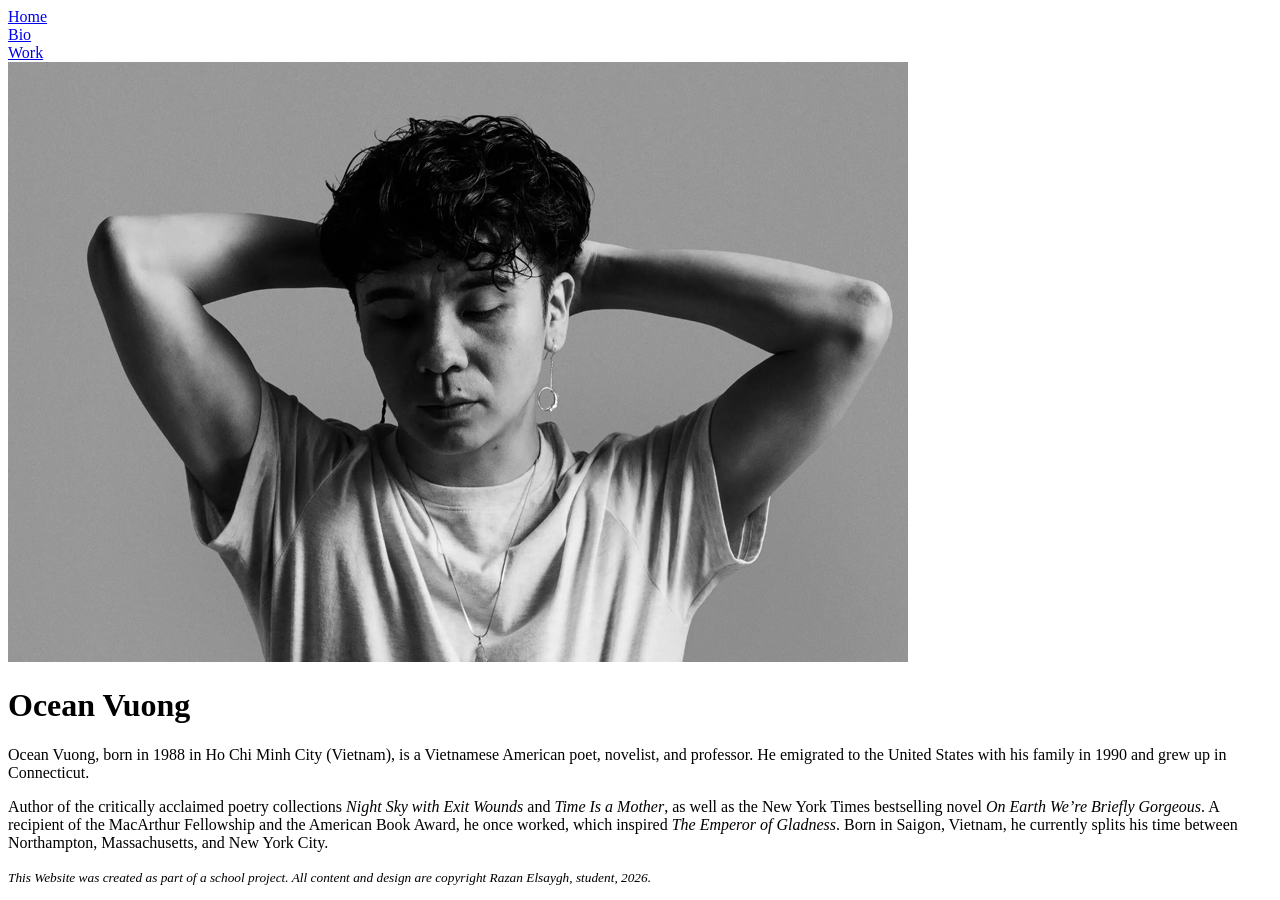
==== index.html @ 856019aa "Add files via upload" ====
<!Doctype html>
<html lang="en">
<!--All of this is invisible it is for me-->

<head>
  <meta charest="UTF-8">
  <meta name="viewport" content="width=device-width, initial-scale=1.0">
  <title> Ocean Vuong </title>

  <!--Meta description for SEO-->
  <meta name="description" content=" Explore the work of Ocean Vuong, award-wining poet and novelist, 
    author of 'On Earth We're Briefly Gorgeous' and 'Time Is a Mother'.">

  <!--Open Graph fro Social Sharing-->
  <meta property="og:title" content="Ocean Vuong">
  <meta property="og:description" content="Ocean Vuong is an award winning poet and novelist whose lyrical works,
        including 'On Earth We're Briefly Gorgeous' and 'Time Is a Mother', explore love, loss, 
        and identity with profound beauty">


  <!--Meta property="og:image" content="absolute URL"-->

  <!--Author and Copyright-->
  <meta name="Author" content="Razan Elsaygh" <meta name="copyright"
    content="copyright Razan Elsaygh,student project, 2026">

  <link rel="stylesheet" href="styles.css">
</head>

<!--Now strating to creat the website itslef-->

<body>
  <nav>
    <a href="index.html">Home</a><br>
    <a href="bio.html">Bio</a><br>
    <a href="work.html">Work</a>
  </nav>

  <!--Main Wrapper/ div = a division of space-->
  <div id="wrapper">

    <header>

      <img src="assets/Home.jpg" alt="Portrait of Ocean Vuong">
      <h1>Ocean Vuong</h1>

    </header>

    <!--Main Content-->
    <main>
      <article>
        <p>
          Ocean Vuong, born in 1988 in Ho Chi Minh City (Vietnam), is a
          Vietnamese American poet, novelist, and professor. He emigrated to the United States with his
          family in 1990 and grew up in Connecticut.
        </p>

        <p>

          Author of the critically acclaimed poetry collections<em> Night Sky with Exit Wounds</em> and <em>Time Is a
            Mother</em>, as well as the New York Times bestselling novel <em>On Earth We’re Briefly Gorgeous</em>. A
          recipient of the MacArthur
          Fellowship and the American Book Award, he once worked, which inspired <em>The Emperor of Gladness</em>. Born
          in Saigon, Vietnam, he
          currently splits his time between Northampton, Massachusetts, and New York City.

        </p>
      </article>
    </main>

    <!--Footer-->
    <small><em>This Website was created as part of a school project.
        All content and design are copyright Razan Elsaygh, student, 2026.</em></small>

  </div>


</body>

</html>
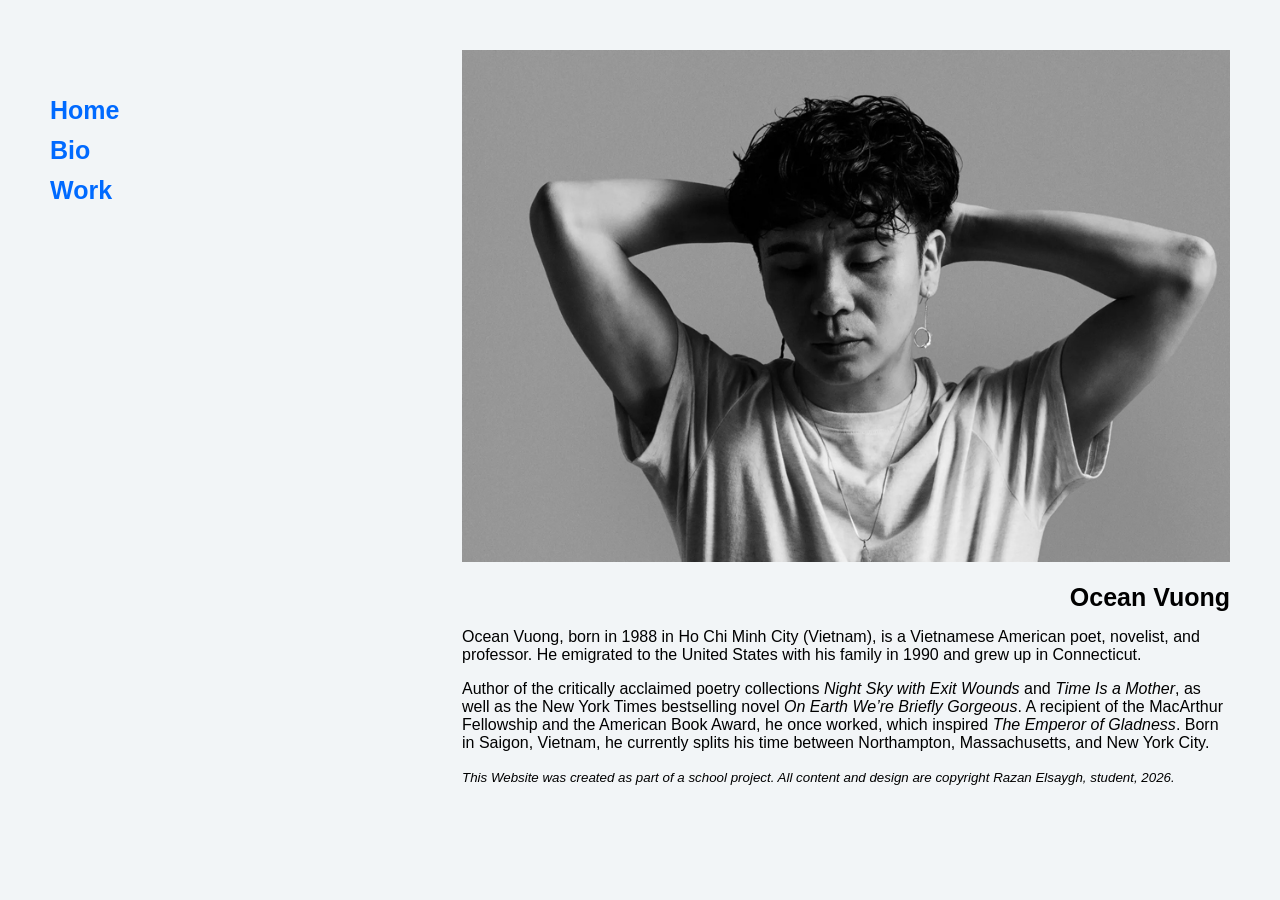
==== commit 8d473273: "Fix HTML formatting and structure issues" ====
--- a/index.html
+++ b/index.html
@@ -24,7 +24,7 @@
   <meta name="Author" content="Razan Elsaygh" <meta name="copyright"
     content="copyright Razan Elsaygh,student project, 2026">
 
-  <link rel="stylesheet" href="styles.css">
+  <link rel="stylesheet" href="Styles.css">
 </head>
 
 <!--Now strating to creat the website itslef-->
@@ -77,4 +77,4 @@
 
 </body>
 
-</html>+</html>
--- a/Styles.css
+++ b/Styles.css
@@ -0,0 +1,257 @@
+body {
+    font-family: 'Trebuchet MS', 'Lucida Sans Unicode',
+        'Lucida Grande', 'Lucida Sans', Arial, sans-serif;
+    padding: 0;
+    margin: 0;
+    background: #F2F5F7;
+}
+
+nav {
+    margin-top: 50px;
+    margin-left: 50px;
+    float: left;
+    width: 15%;
+    line-height: 20px;
+    position: fixed;
+}
+
+nav a {
+    text-decoration: none;
+    color: rgb(0, 106, 255);
+    font-weight: bold;
+    display: block;
+    font-size: 25px;
+}
+
+nav a:hover {
+    color: rgb(176, 249, 86);
+    font-size: 15px;
+}
+
+#wrapper {
+    margin-top: 50px;
+    width: 60%;
+    margin-right: 50px;
+    margin-left: auto;
+}
+
+header img {
+    width: 100%;
+    height: auto;
+}
+
+header h1 {
+    text-align: right;
+    font-size: 25px;
+    margin-bottom: 5px;
+    font-family: Verdana, Geneva, Tahoma, sans-serif;
+}
+
+header h2 {
+    margin-top: 0px;
+    margin-bottom: 30px;
+    text-align: right;
+    font-size: 20px;
+    color: rgb(83, 163, 255);
+    font-family: 'Courier New', Courier, monospace;
+
+}
+
+header h3 {
+    margin-top: 0px;
+    margin-bottom: 30px;
+    text-align: left;
+    font-size: 20px;
+    color: rgb(78, 187, 227);
+}
+
+section {
+    margin-bottom: 30px;
+    text-align: justify;
+}
+
+article h3 {
+    margin-bottom: 10px;
+    color: rgb(182, 140, 228);
+}
+
+/*Version 1
+.books {
+    display: grid;
+    grid-template-columns: auto auto auto;
+    max-width: 100%;
+    height: auto;
+    gap: 16px;
+}
+*/
+
+/*Version 2
+. books{
+    display: grid;
+    grid-template-columns: repeat(3,1fr);
+    max-width: 100%;
+    gap:16px;
+}
+*/
+
+/* New way to display photos, the grid*/
+.books {
+    display: grid;
+    grid-template-columns: repeat(auto-fit, minmax(180px, 1fr));
+    gap: 20px;
+}
+
+/*We added object-fit so that all the photos be the same with diffrent windos opening*/
+.books figure {
+    margin: 0;
+}
+
+.books img {
+    display: block;
+    width: 100%;
+    height: auto;
+}
+
+/*old way to do it 
+.books img {
+    display: block;
+    width: 100%;
+    height: 450px;
+    object-fit: cover;
+}
+*/
+
+article figure figcaption {
+    margin-top: 5px;
+    font-size: 12px;
+}
+
+footer {
+    margin-top: 20px;
+    min-height: 30px;
+    font-size: 10px;
+    font-weight: lighter;
+    text-align: right;
+    font-style: italic;
+}
+
+footer a {
+    text-decoration: none;
+    color: black;
+}
+
+/* Tablet
+Up to 900px*/
+
+
+@media (max-width: 900px) {
+
+    #wrapper {
+        width: 70%;
+        margin-right: 30px;
+    }
+
+    nav {
+        margin-left: 30px;
+        width: 20%;
+    }
+
+    .books {
+        grid-template-columns: repeat(2, 1fr);
+    }
+}
+
+
+/* Mobile
+Up to 600px */
+
+@media (max-width: 600px) {
+
+    nav {
+        width: 100%;
+        box-sizing: border-box;
+        margin: 0 0 40px 0;
+        padding: 10px 5px;
+
+        position: relative;
+        float: none;
+
+        display: flex;
+        justify-content: space-around;
+        align-items: center;
+        flex-wrap: wrap;
+
+        line-height: 30px;
+
+        background: rgba(164, 244, 79, 0.637);
+        border-bottom: 4px solid rgb(115, 255, 0);
+
+        z-index: 1000;
+    }
+
+    nav a {
+        color: rgb(0, 106, 255);
+    }
+
+    nav a:hover {
+        color: rgb(255, 88, 188);
+    }
+
+    nav a:active {
+        background: rgb(255, 88, 188);
+    }
+
+
+    #wrapper {
+        width: 92%;
+        margin: 0 auto;
+        float: none;
+    }
+
+
+    header h1 {
+        text-align: right;
+        font-size: 18px;
+        margin-top: 40px;
+    }
+
+    header h2 {
+        text-align: right;
+        font-size: 18px;
+    }
+
+
+    .books {
+        grid-template-columns: repeat(2, 1fr);
+        gap: 16px;
+    }
+
+
+    footer {
+        margin-top: 40px;
+        font-size: 12px;
+    }
+}
+
+
+/* Very small phones
+Up to 400px */
+
+@media (max-width: 400px) {
+
+    nav {
+        padding: 8px 0;
+    }
+
+    #wrapper {
+        width: 94%;
+    }
+
+    .books {
+        gap: 12px;
+    }
+
+    article figure figcaption {
+        font-size: 11px;
+    }
+}
